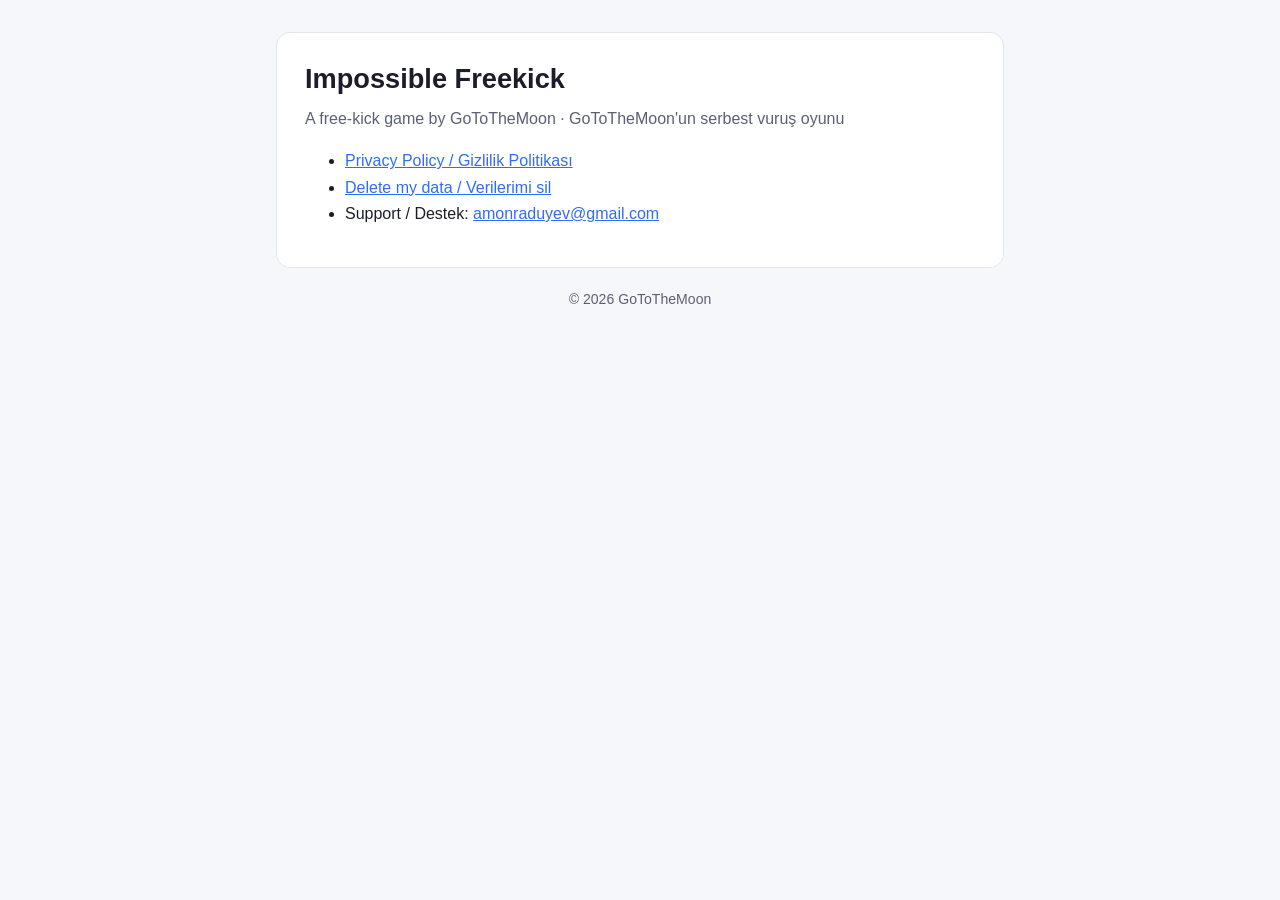
==== index.html @ a3152c9f "Privacy policy and data deletion pages" ====
<!doctype html>
<html lang="en">
<head>
<meta charset="utf-8">
<meta name="viewport" content="width=device-width,initial-scale=1">
<title>Impossible Freekick</title>
<link rel="stylesheet" href="style.css">
</head>
<body>
<main>
<div class="card">
<h1>Impossible Freekick</h1>
<p class="sub">A free-kick game by GoToTheMoon · GoToTheMoon'un serbest vuruş oyunu</p>
<ul>
<li><a href="privacy.html">Privacy Policy / Gizlilik Politikası</a></li>
<li><a href="delete.html">Delete my data / Verilerimi sil</a></li>
<li>Support / Destek: <a href="mailto:amonraduyev@gmail.com">amonraduyev@gmail.com</a></li>
</ul>
</div>
<footer>© 2026 GoToTheMoon</footer>
</main>
</body>
</html>
---- style.css ----
:root{--bg:#f6f7fb;--card:#fff;--ink:#1b1d2a;--mute:#5b6075;--accent:#2f6df6;--line:#e3e6ef}
@media (prefers-color-scheme:dark){:root{--bg:#12131a;--card:#1b1d27;--ink:#ecedf3;--mute:#a3a8bc;--accent:#7aa2ff;--line:#2b2e3b}}
*{box-sizing:border-box}body{margin:0;background:var(--bg);color:var(--ink);font:16px/1.65 -apple-system,BlinkMacSystemFont,"Segoe UI",Roboto,sans-serif}
main{max-width:760px;margin:0 auto;padding:32px 16px 64px}
.card{background:var(--card);border:1px solid var(--line);border-radius:14px;padding:24px 28px;margin-bottom:20px}
h1{font-size:1.7rem;margin:0 0 4px}h2{font-size:1.2rem;margin:28px 0 8px}h3{font-size:1.02rem;margin:18px 0 6px}
.sub{color:var(--mute);margin:0 0 8px}a{color:var(--accent)}
nav{display:flex;gap:14px;flex-wrap:wrap;margin-bottom:20px;font-weight:600}
.lang{display:flex;gap:8px;margin:8px 0 0}.lang a{padding:4px 12px;border:1px solid var(--line);border-radius:999px;text-decoration:none}
table{width:100%;border-collapse:collapse;font-size:.94rem}th,td{text-align:left;padding:8px 6px;border-bottom:1px solid var(--line);vertical-align:top}
th{color:var(--mute);font-weight:600}
.box{border-left:4px solid var(--accent);padding:10px 14px;background:color-mix(in srgb,var(--accent) 8%,transparent);border-radius:6px}
footer{color:var(--mute);font-size:.88rem;text-align:center}
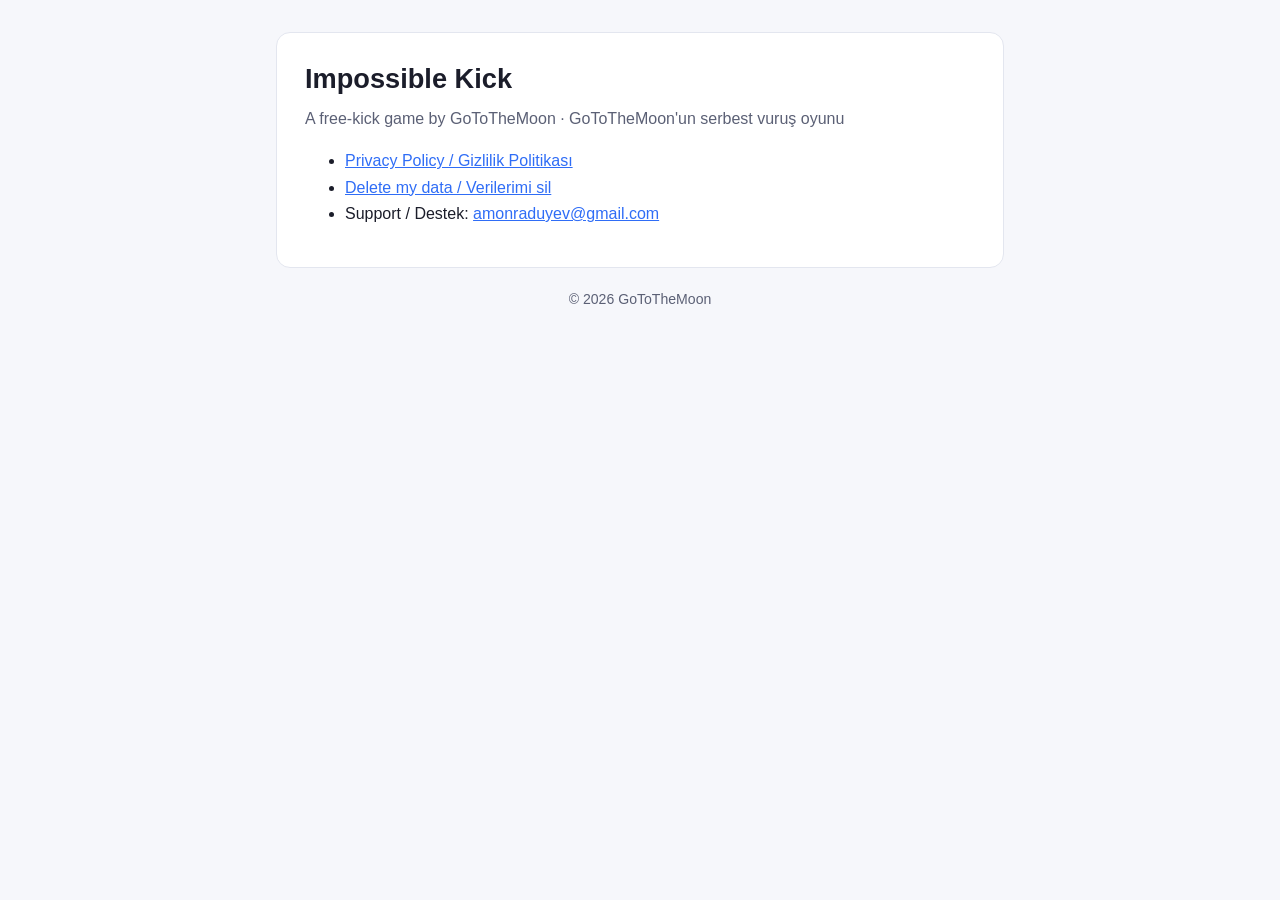
==== commit 3b935999: "Name: Impossible Kick" ====
--- a/index.html
+++ b/index.html
@@ -3,13 +3,13 @@
 <head>
 <meta charset="utf-8">
 <meta name="viewport" content="width=device-width,initial-scale=1">
-<title>Impossible Freekick</title>
+<title>Impossible Kick</title>
 <link rel="stylesheet" href="style.css">
 </head>
 <body>
 <main>
 <div class="card">
-<h1>Impossible Freekick</h1>
+<h1>Impossible Kick</h1>
 <p class="sub">A free-kick game by GoToTheMoon · GoToTheMoon'un serbest vuruş oyunu</p>
 <ul>
 <li><a href="privacy.html">Privacy Policy / Gizlilik Politikası</a></li>
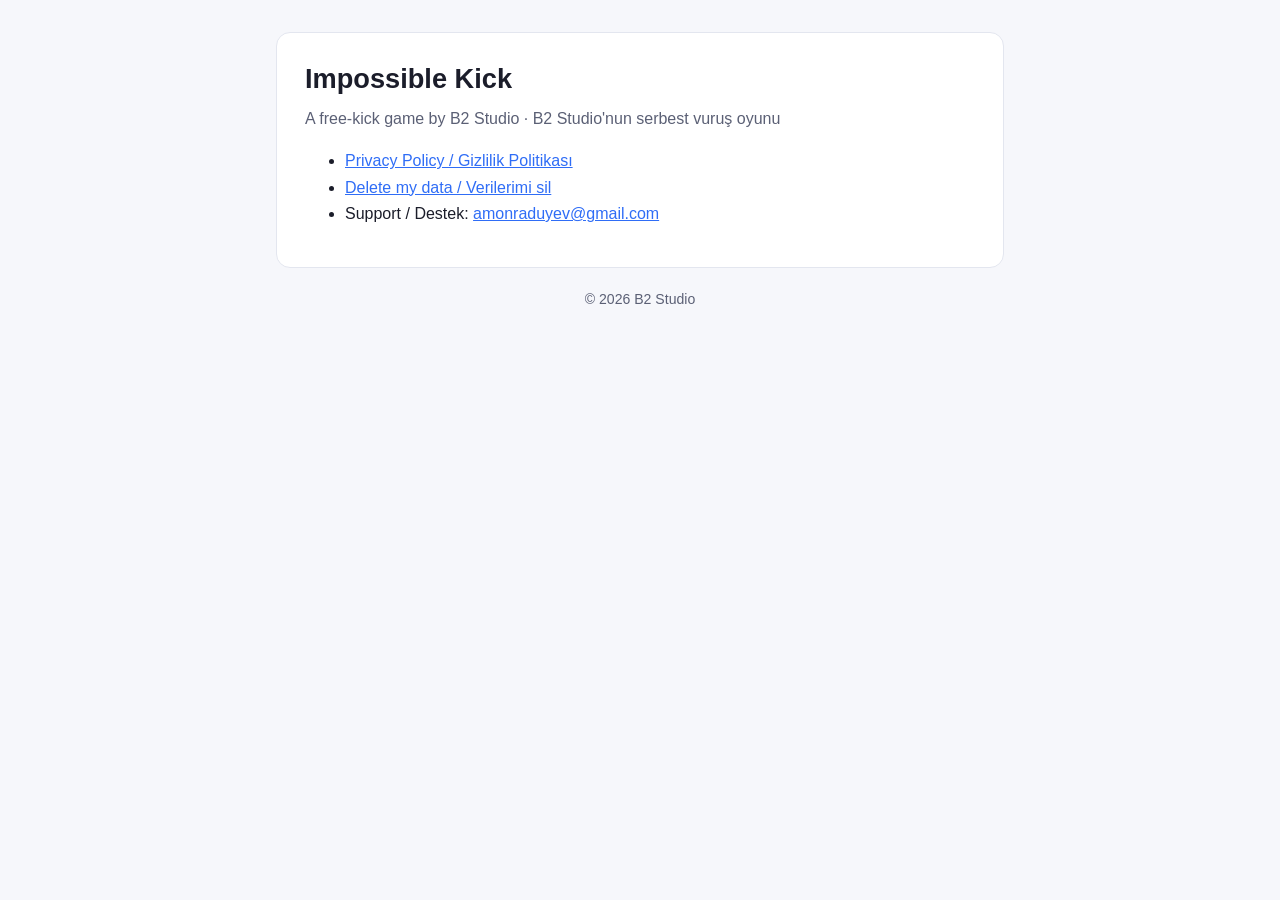
==== commit f262fde0: "Publisher name: B2 Studio Co-Authored-By: Claude Opus 5.5 <noreply@anthropic.com> Claude-Session: ht" ====
--- a/index.html
+++ b/index.html
@@ -10,14 +10,14 @@
 <main>
 <div class="card">
 <h1>Impossible Kick</h1>
-<p class="sub">A free-kick game by GoToTheMoon · GoToTheMoon'un serbest vuruş oyunu</p>
+<p class="sub">A free-kick game by B2 Studio · B2 Studio'nun serbest vuruş oyunu</p>
 <ul>
 <li><a href="privacy.html">Privacy Policy / Gizlilik Politikası</a></li>
 <li><a href="delete.html">Delete my data / Verilerimi sil</a></li>
 <li>Support / Destek: <a href="mailto:amonraduyev@gmail.com">amonraduyev@gmail.com</a></li>
 </ul>
 </div>
-<footer>© 2026 GoToTheMoon</footer>
+<footer>© 2026 B2 Studio</footer>
 </main>
 </body>
 </html>
